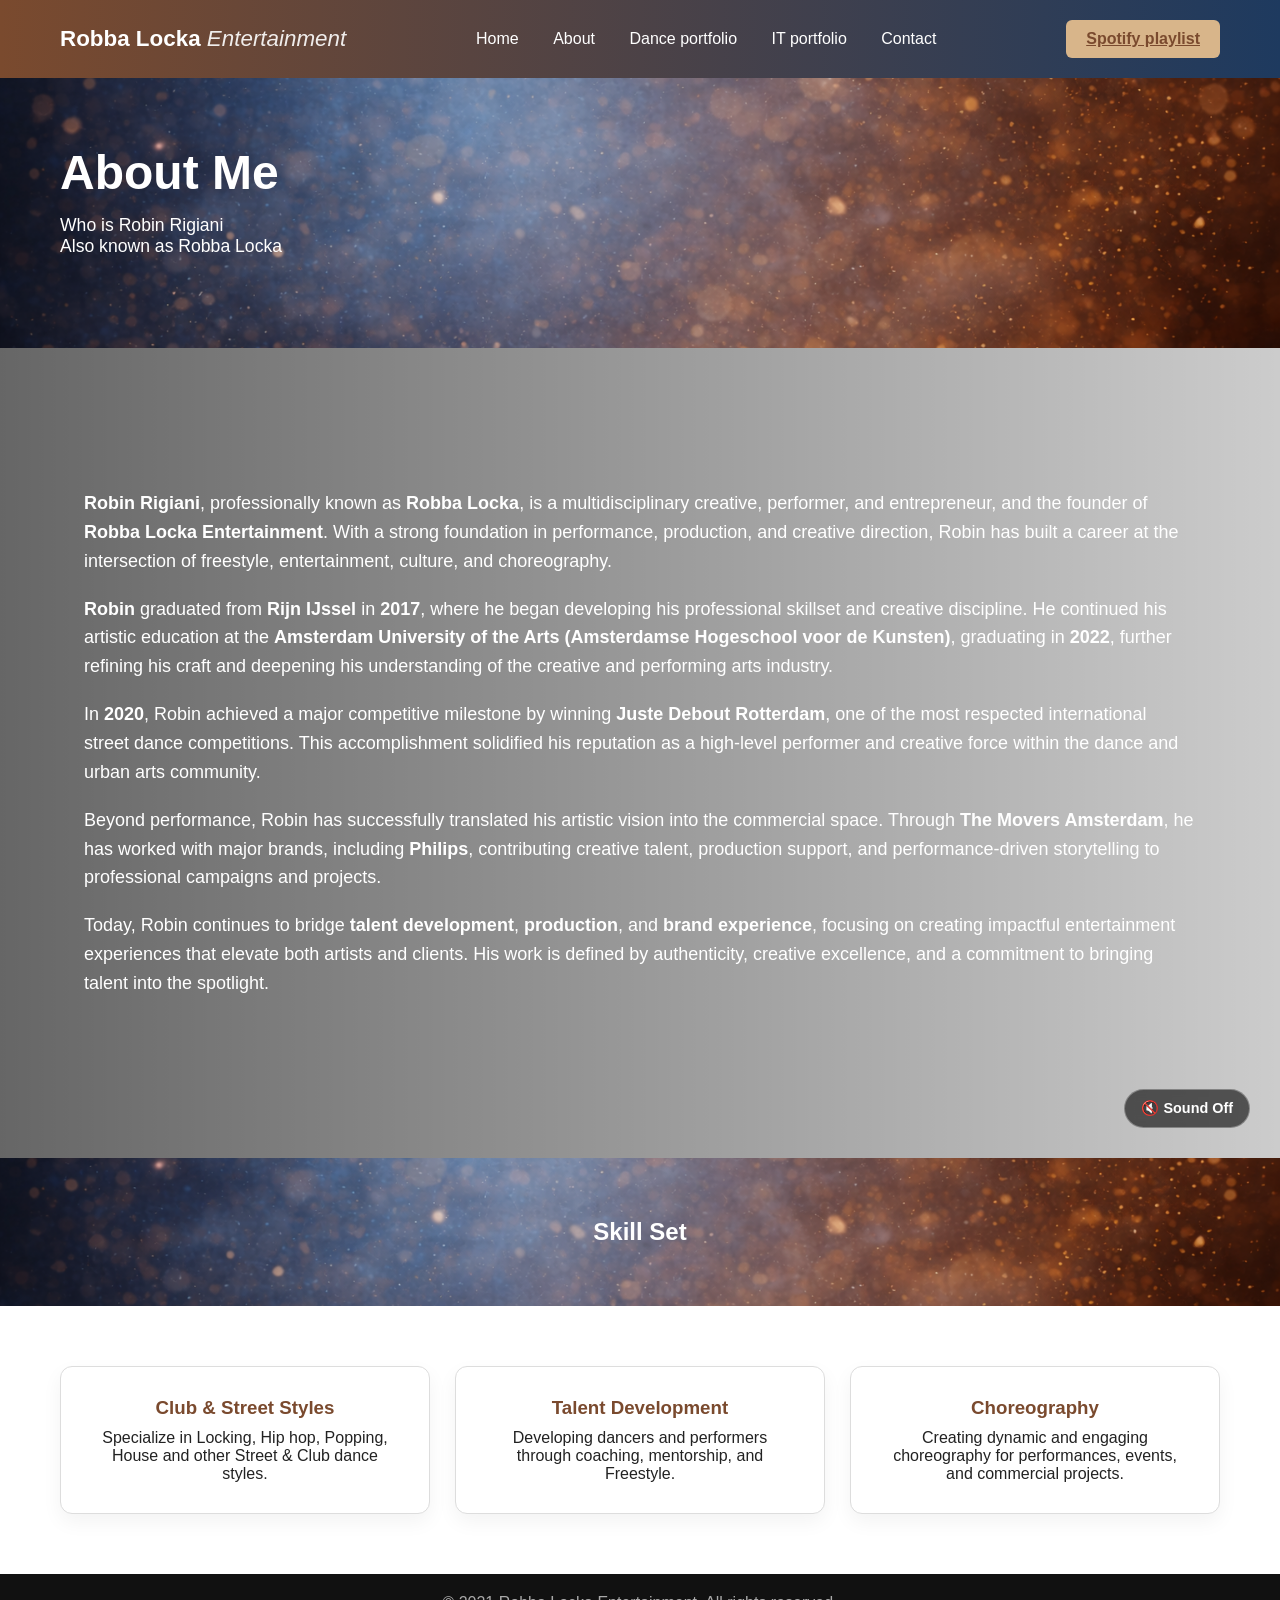
==== About_me.html @ 5d3525bb "Add files via upload" ====
<!DOCTYPE html>
<html lang="en">
<head>
    <meta charset="UTF-8">
    <meta name="viewport" content="width=device-width, initial-scale=1.0">
    <title>About Me - Robba Locka Entertainment</title>
    <link rel="stylesheet" href="Style_brown.css">
</head>

<header class="navbar">
        <div class="logo">Robba Locka<span> <em>Entertainment</em></span></div>
            <nav>
                <a href="index_brown.html">Home</a>
                <a href="About_me.html">About</a>
                <a href="dance_projects.html">Dance portfolio</a>
                <a href="it_projects.html">IT portfolio</a>
                <a href="contact.html">Contact</a>
            </nav>
            <a class="btn-primary" href="https://open.spotify.com/playlist/37i9dQZF1DX4J520879081?si=25463012f0c74a8e" target="_blank">Spotify playlist</a>
</header>

<body>

    <section class="hero">
        <div class="hero-content">
            <h1>About Me</h1>
            <p>Who is Robin Rigiani<br>Also known as Robba Locka</p>
        </div>
    </section>


    <main>
                <section class="video-hero">
                    <video id="bgVideo" autoplay muted loop playsinline>
                        <source src="pictures/SC pt.12 quarter.mp4" type="video/mp4">
                        Your browser does not support the video tag.
                    </video>

                      <button id="soundToggle" class="sound-btn">🔇 Sound Off</button>

        <div class="video-overlay">
        <section class="biography">
            <p>
                <strong>Robin Rigiani</strong>, professionally known as <strong>Robba Locka</strong>, is a multidisciplinary creative,
                performer, and entrepreneur, and the founder of <strong>Robba Locka Entertainment</strong>. With a strong foundation
                in performance, production, and creative direction, Robin has built a career at the intersection of freestyle, entertainment,
                culture, and choreography.
            </p>

            <p>
                <strong>Robin</strong> graduated from <strong>Rijn IJssel</strong> in <strong>2017</strong>, where he began developing his professional
                skillset and creative discipline. He continued his artistic education at the
                <strong>Amsterdam University of the Arts (Amsterdamse Hogeschool voor de Kunsten)</strong>, graduating in
                <strong>2022</strong>, further refining his craft and deepening his understanding of the creative and performing arts
                industry.
            </p>

            <p>
                In <strong>2020</strong>, Robin achieved a major competitive milestone by winning
                <strong>Juste Debout Rotterdam</strong>, one of the most respected international street dance competitions. This
                accomplishment solidified his reputation as a high-level performer and creative force within the dance and urban
                arts community.
            </p>

            <p>
                Beyond performance, Robin has successfully translated his artistic vision into the commercial space. Through
                <strong>The Movers Amsterdam</strong>, he has worked with major brands, including <strong>Philips</strong>,
                contributing creative talent, production support, and performance-driven storytelling to professional campaigns and
                projects.
            </p>

            <p>
                Today, Robin continues to bridge <strong>talent development</strong>, <strong>production</strong>, and <strong>brand
                experience</strong>, focusing on creating impactful entertainment experiences that elevate both artists and clients.
                His work is defined by authenticity, creative excellence, and a commitment to bringing talent into the spotlight.
            </p>
        </section>
        </div>
                </section>


    <section>
            <div>
                <h2 class="cta-skills">Skill Set</h2>
            </div>

<section class="skills">
  <div class="skills-grid">
    <div class="skills-card">
      <h3>Club & Street Styles</h3>
      <p>Specialize in Locking, Hip hop, Popping, House and other Street & Club dance styles.</p>
    </div>
    <div class="skills-card">
      <h3>Talent Development</h3>
      <p>Developing dancers and performers through coaching, mentorship, and Freestyle.</p>
    </div>
    <div class="skills-card">
      <h3>Choreography</h3>
      <p>Creating dynamic and engaging choreography for performances, events, and commercial projects.</p>
    </div>
  </div>
</section>
    </main>

    <footer>
        <p>&copy; 2021 Robba Locka Entertainment. All rights reserved.</p>
    </footer>

<!--JAVA SCRIPT STUFF-->
<script>
  const video = document.getElementById("bgVideo");
  const button = document.getElementById("soundToggle");

  button.addEventListener("click", () => {
    video.muted = !video.muted;

    if (video.muted) {
      button.textContent = "🔇 Sound Off";
    } else {
      button.textContent = "🔊 Sound On";
    }
  });
</script>

</body>

</html>
---- Style_brown.css ----
:root {
  --blue: #1e3a5f;
  --light-blue: #f0f6fb;
  --brown: #7a4a2e;
  --tan: #d8b58a;
  --white: #ffffff;
}

* {
  margin: 0;
  padding: 0;
  box-sizing: border-box;
  font-family: "Segoe UI", sans-serif;
}

body {
  background: var(--white);
  color: #222;
}

/* NAVBAR */
.navbar {
  display: flex;
  align-items: center;
  justify-content: space-between;
  padding: 20px 60px;
  background: linear-gradient(to right, var(--brown), var(--blue));
  color: var(--white);
}

.logo {
  font-size: 1.4rem;
  font-weight: bold;
}

.logo span {
  font-weight: 300;
  opacity: 0.9;
}

.navbar nav a {
  margin: 0 15px;
  color: var(--white);
  text-decoration: none;
}

.btn-primary {
  background: var(--tan);
  color: var(--brown);
  border: none;
  padding: 10px 20px;
  border-radius: 6px;
  cursor: pointer;
  font-weight: bold;
}

/* HERO */
.hero {
  height: 30vh;
  background: url("pictures/Background_1.png") no-repeat center / cover;
  display: flex;
  align-items: center;
  padding: 60px;
  color: var(--white);
}

.hero h1 {
  font-size: 3rem;
  margin-bottom: 15px;
}

.hero p {
  font-size: 1.1rem;
  margin-bottom: 25px;
}

.btn-secondary {
  background: var(--brown);
  color: var(--white);
  border: none;
  padding: 12px 25px;
  border-radius: 6px;
  cursor: pointer;
}

/* STATS */
.stats {
  display: flex;
  justify-content: space-around;
  padding: 40px;
  background: var(--light-blue);
}

.stats div {
  text-align: center;
}

.stats strong {
  font-size: 2rem;
  color: var(--brown);
}

.stats span {
  display: block;
  margin-top: 5px;
}

/* SERVICES */
.services {
  padding: 60px;
  text-align: center;
}

.services h2 {
  margin-bottom: 40px;
  color: var(--blue);
}

.service-grid {
  display: grid;
  grid-template-columns: repeat(auto-fit, minmax(250px, 1fr));
  gap: 25px;
}

.card {
  background: var(--white);
  border: 1px solid #ddd;
  padding: 30px;
  border-radius: 12px;
  box-shadow: 0 8px 20px rgba(0,0,0,0.05);
}

.card h3 {
  color: var(--brown);
  margin-bottom: 10px;
}

/* CTA */
.cta {
  background: url("pictures/Background_1.png") no-repeat center / cover;
  color: var(--white);
  padding: 60px;
  text-align: center;
}

.cta h2 {
  margin-bottom: 15px;
}

/* FOOTER */
footer {
  background: #111;
  color: #aaa;
  text-align: center;
  padding: 20px;
}

/* TABLE STYLES */
.portfolio{
  text-align: left;
}
.table-title {
  background: url("pictures/Background_1.png") no-repeat center / cover;
  color: var(--white);
  font-size: 24px;
  text-align: center;
  padding: 10px;
}
table {
  width: 80%;
  border-collapse: collapse;
  margin: 20px auto;
  border: #1e3a5f 2px solid;
}
td, th {
  border: 1px solid #1e3a5f;
  padding: 10px;
  width: 300px;
}

.col-description{
   font-style: none;
   text-align: left;
   color: var(--brown);
}

.external-link{
   color: var(--brown);
   font-weight: bold;
   text-decoration: none;
} 

.themoverslink{
   color: black;
   text-decoration: none;
  
}

.white{
    color: var(--white);
}

.Social_media{
    list-style-type: none;
    margin-top: auto; 
    margin-bottom: auto;
    padding: 0;
    display: inline;
}
/* ABOUT ME PAGE STYLES */
.contact-info {
  position: absolute;
  bottom: 40px;
  left: 40px;
  max-width: 800px;
  padding: 40px;
  border-radius: 12px;

  background: rgba(0, 0, 0, 0);
  color: white;

  box-shadow: 0 8px 20px rgba(0,0,0,0.3);
  backdrop-filter: blur(6px);
}
.contact-list {
  list-style: none;
  padding: 0;
}

.contact-list li {
  margin-bottom: 15px;
}

.social-media-list {
  list-style: none;
  padding-left: 0;
  display: flex;
  gap: 10px;
  margin-top: 15px;
}
.social-media-list li {
  display: inline;
}

/* BIOGRAPHY SECTION */
.biography p {
  margin-bottom: 1.2rem;
  line-height: 1.6;
  font-size: large;
}

.biography {
  max-width: 1500px;
  margin: 0 auto;
  padding: 80px 24px;
}

/* SKILLS SECTION */
.skills {
  padding: 60px;
  text-align: center;
}

.skills h2 {
  margin-bottom: 40px;
  color: var(--blue);
}

.skills-grid {
  display: grid;
  grid-template-columns: repeat(auto-fit, minmax(250px, 1fr));
  gap: 25px;
}

.skills-card {
  background: var(--white);
  border: 1px solid #ddd;
  padding: 30px;
  border-radius: 12px;
  box-shadow: 0 8px 20px rgba(0,0,0,0.05);
}

.skills-card h3 {
  color: var(--brown);
  margin-bottom: 10px;
}

.cta-skills {
  background: url("pictures/Background_1.png") no-repeat center / cover;
  color: var(--white);
  padding: 60px;
  text-align: center;
}

.cta-skills h2 {
  margin-bottom: 15px;
}

/* Video Design */

.video-hero {
  position: relative;
  width: 100%;
  height: 90vh;
  overflow: hidden;
}

.video-hero video {
  position: absolute;
  top: 50%;
  left: 50%;
  width: 100%;
  height: 100%;
  object-fit: cover;
  transform: translate(-50%, -50%);
  z-index: 1;
}

.video-overlay {
  position: relative;
  z-index: 2;
  height: 100%;
  display: flex;
  flex-direction: column;
  justify-content: center;
  padding: 60px;
  color: white;
  background: linear-gradient(
    90deg,
    rgba(0,0,0,0.6),
    rgba(0,0,0,0.2)
  );
}

/* SOUND BUTTON FOR VIDEO */
.sound-btn {
  position: absolute;
  bottom: 30px;
  right: 30px;
  z-index: 3;

  padding: 10px 16px;
  font-size: 0.9rem;
  font-weight: 600;

  background: rgba(0, 0, 0, 0.6);
  color: white;
  border: 1px solid rgba(255, 255, 255, 0.3);
  border-radius: 30px;

  cursor: pointer;
  backdrop-filter: blur(6px);
  transition: all 0.25s ease;
}

.sound-btn:hover {
  background: rgba(255, 255, 255, 0.15);
}

/* ===== MOBILE STYLES ===== */
@media (max-width: 768px) {
  .contact-info {
    left: 20px;
    right: 20px;
    bottom: 20px;
    max-width: none;
  }
}
@media (max-width: 768px) {
  .social-media-list {
    flex-direction: column;
    align-items: stretch;
    gap: 8px;
  }

  .social-media-list a {
    width: 100%;
    text-align: center;
  }
}
/* ===== END MOBILE STYLES ===== */
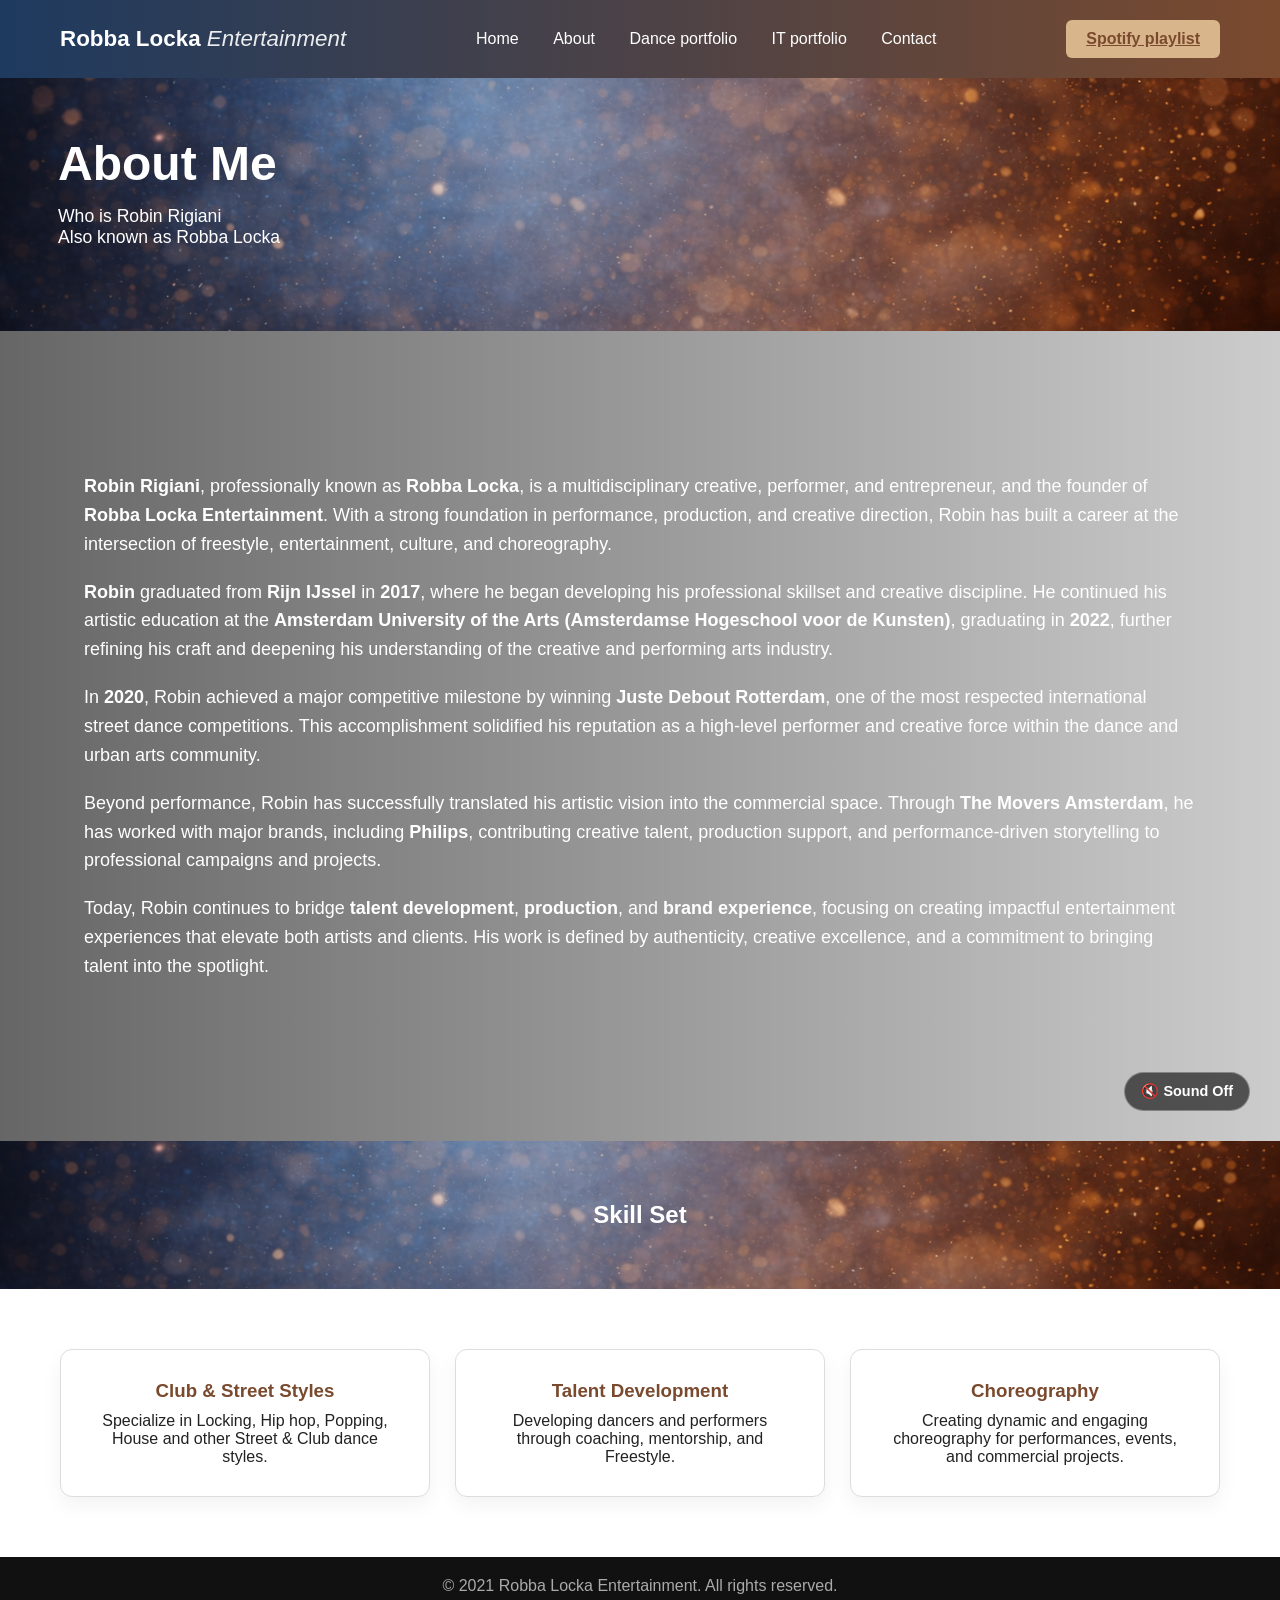
==== commit 143d7e6a: "Update video source and fix HTML formatting" ====
--- a/About_me.html
+++ b/About_me.html
@@ -10,7 +10,7 @@
 <header class="navbar">
         <div class="logo">Robba Locka<span> <em>Entertainment</em></span></div>
             <nav>
-                <a href="index_brown.html">Home</a>
+                <a href="index.html">Home</a>
                 <a href="About_me.html">About</a>
                 <a href="dance_projects.html">Dance portfolio</a>
                 <a href="it_projects.html">IT portfolio</a>
@@ -32,7 +32,7 @@
     <main>
                 <section class="video-hero">
                     <video id="bgVideo" autoplay muted loop playsinline>
-                        <source src="pictures/SC pt.12 quarter.mp4" type="video/mp4">
+                        <source src="https://pub-605923a5e64a4417aae3fb6e98389865.r2.dev/pictures/Sc_Pt.12_Quarter_1080p_webversion.mp4" type="video/mp4">
                         Your browser does not support the video tag.
                     </video>
 
@@ -124,4 +124,6 @@
 
 </body>
 
-</html>+
+</html>
+
--- a/Style_brown.css
+++ b/Style_brown.css
@@ -24,7 +24,7 @@
   align-items: center;
   justify-content: space-between;
   padding: 20px 60px;
-  background: linear-gradient(to right, var(--brown), var(--blue));
+  background: linear-gradient(to right, var(--blue), var(--brown));
   color: var(--white);
 }
 
@@ -56,11 +56,11 @@
 
 /* HERO */
 .hero {
-  height: 30vh;
+  height: auto;
   background: url("pictures/Background_1.png") no-repeat center / cover;
   display: flex;
   align-items: center;
-  padding: 60px;
+  padding: 58px;
   color: var(--white);
 }
 
@@ -378,4 +378,7 @@
     text-align: center;
   }
 }
-/* ===== END MOBILE STYLES ===== */+
+/* ===== END MOBILE STYLES ===== */
+
+
